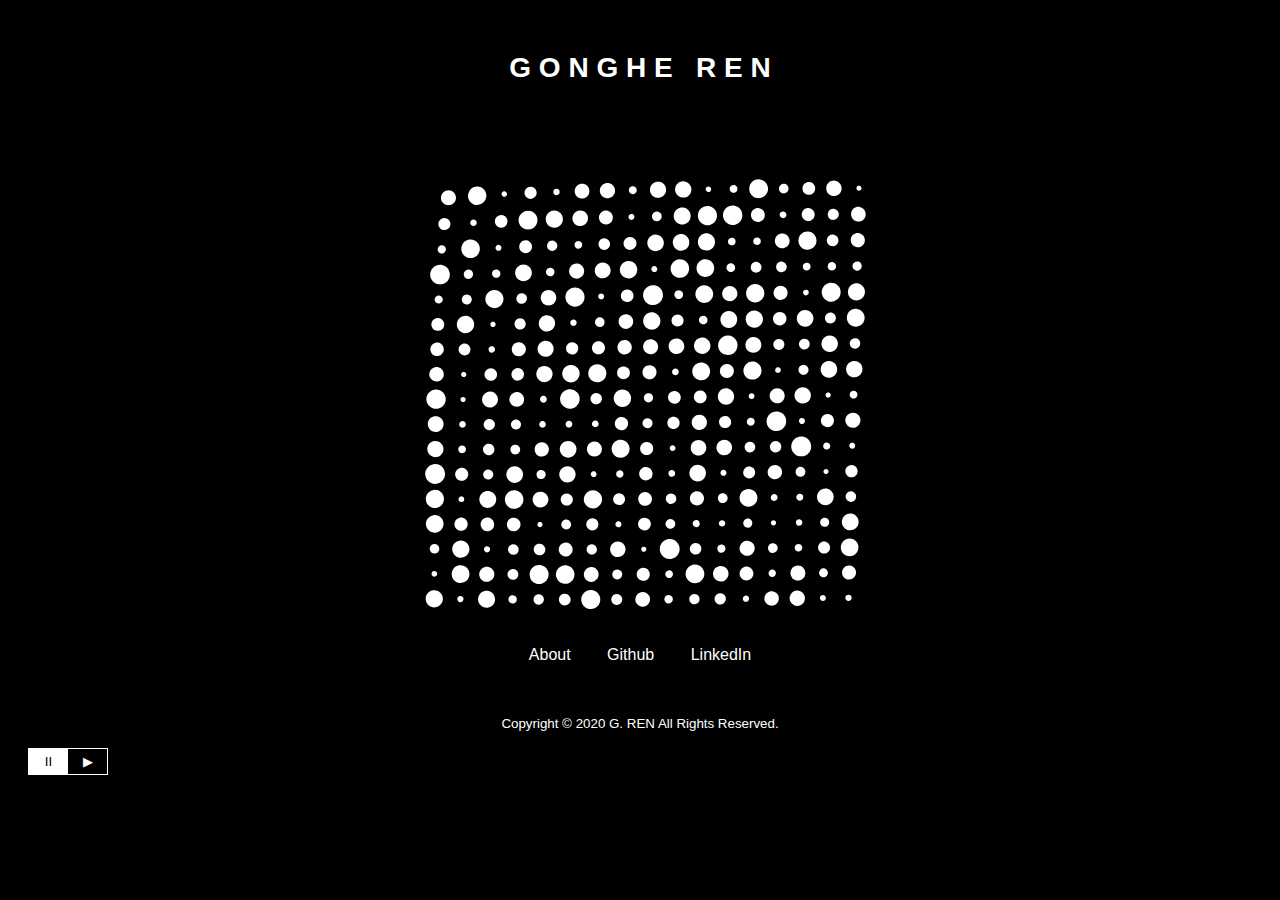
==== index.html @ 462e213e "Update index.html" ====
<!DOCTYPE html>
<html>

<head>
	<meta charset="utf-8">
	<meta name="theme-color" content="#000000">
	<title>G. REN</title>
	<link rel="stylesheet" href="css/style.css">
	<script src="library/p5.min.js"></script>
	<script src="library/jquery-3.5.1.min.js"></script>
	<script src="js/sketch.js"></script>
	<script src="js/audio.js"></script>
</head>

<body>	
	<div class="header">
		<h1>G O N G H E &nbsp; R E N</h1>
	</div>
	
	<div id="sketch-holder"></div>
	
	<div class="navi">
		<a href="about.html">About</a>
		<a href="https://github.com/Tsurumiya">Github</a>
		<a href="https://www.linkedin.com/in/gonghe-ren/">LinkedIn</a>

	</div>
	
	<div class="footer">
		<p><small>Copyright © 2020 G. REN All Rights Reserved.</small></p>
	</footer>
	
	<div id="Audio-Control"> 
		<audio id="bgm" preload autoplay loop muted> 
			<source src="assets/sound.ogg" type="audio/ogg">
		</audio> 
		<button onclick="enableMute()" class="off active" type="button">II</button> 
		<button onclick="disableMute()" class="on" type="button">▶</button> 
	</div>
	
</body>

</html>
---- css/style.css ----
body
{
	background-color:black;
	font-family: "Yu Gothic Light", sans-serif;
}

.header {
	padding: 25px;
	text-align: center;
}

.content {
	padding: 25px;
	text-align: center;
}

.content a {	
	color: white;
	text-decoration: none;
}

.content a:hover {
	text-decoration: underline;
}

.content a:active {
	color: DarkGray;
	text-decoration: underline;
}

.navi {
	overflow: hidden;
	text-align:center;
}

.navi a {
    display:inline-block;	
	color: white;
	padding: 14px 16px;
	text-decoration: none;
}

.navi a:hover {
	text-decoration: underline;
}

.navi a:active {
	color: DarkGray;
	text-decoration: underline;
}

.footer
{
	text-align:center;
	font-size:12px;
	padding: 20px;
}

h1
{
	font-size:28px;
	color:white;
}

h2
{
	font-size:20px;
	color:white;
}

p
{
	font-size:16px;
	color:white;
}
			
#sketch-holder {
	width:500px;
	margin:0 auto;
}

button {
	background-color: transparent;
	color: white;
	border: none; 	
	cursor: pointer; 	
	outline: none; 	
	padding: 0; 	
	appearance: none; 	
}	

#Audio-Control {	
	overflow: hidden; 	
	margin:0 auto;	
} 	

#Audio-Control button { 	
	border: 1px solid white; 	
	width: 40px;
	float: left;
	padding: 5px 0; 
	-webkit-transition: all 0.2s ease;	
	-moz-transition: all 0.2s ease; 	
	-o-transition: all 0.2s ease; 	
	transition: all 0.2s ease; 	
} 	

#Audio-Control button.on { 	
	border-left: none;	
}	

#Audio-Control button.off {	
	border-right: none; 	
}	

#Audio-Control button.active { 	
	background: white;	
	color: black;	
} 	

#Audio-Control button:not(.active):hover { 	
	background: #ccc; 	
}
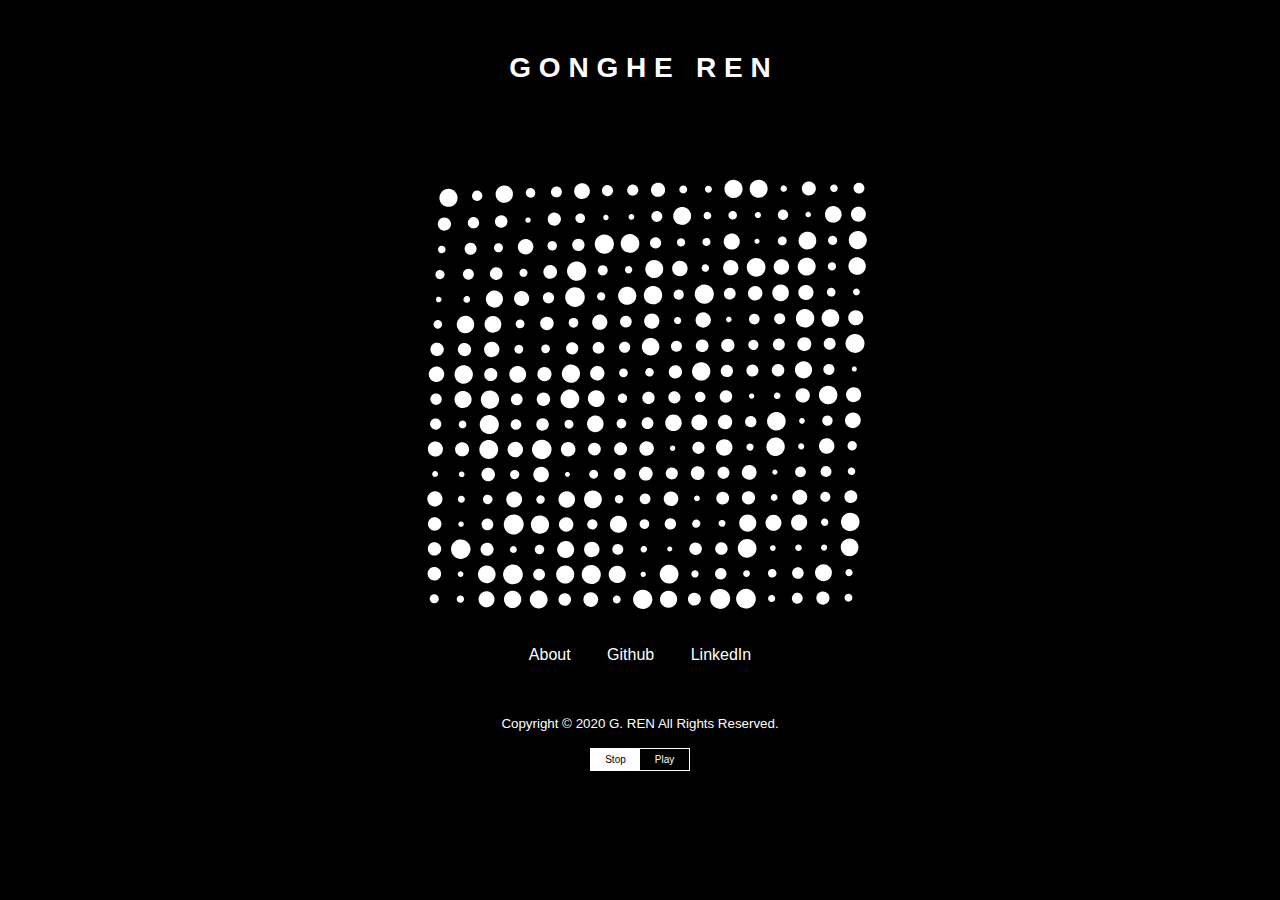
==== commit 996da2ef: "Update index.html" ====
--- a/index.html
+++ b/index.html
@@ -31,11 +31,11 @@
 	</footer>
 	
 	<div id="Audio-Control"> 
-		<audio id="bgm" preload autoplay loop muted> 
+		<audio id="bgm" preload autoplay loop> 
 			<source src="assets/sound.ogg" type="audio/ogg">
 		</audio> 
-		<button onclick="enableMute()" class="off active" type="button">II</button> 
-		<button onclick="disableMute()" class="on" type="button">▶</button> 
+		<button onclick="enableMute()" class="off active" type="button">Stop</button> 
+		<button onclick="disableMute()" class="on" type="button">Play</button> 
 	</div>
 	
 </body>
--- a/css/style.css
+++ b/css/style.css
@@ -90,15 +90,17 @@
 }	
 
 #Audio-Control {	
-	overflow: hidden; 	
+	overflow: hidden;
+	width: 100px;
 	margin:0 auto;	
 } 	
 
 #Audio-Control button { 	
 	border: 1px solid white; 	
-	width: 40px;
+	width: 50px;
 	float: left;
-	padding: 5px 0; 
+	padding: 5px 0;
+	font-size: 10px;
 	-webkit-transition: all 0.2s ease;	
 	-moz-transition: all 0.2s ease; 	
 	-o-transition: all 0.2s ease; 	
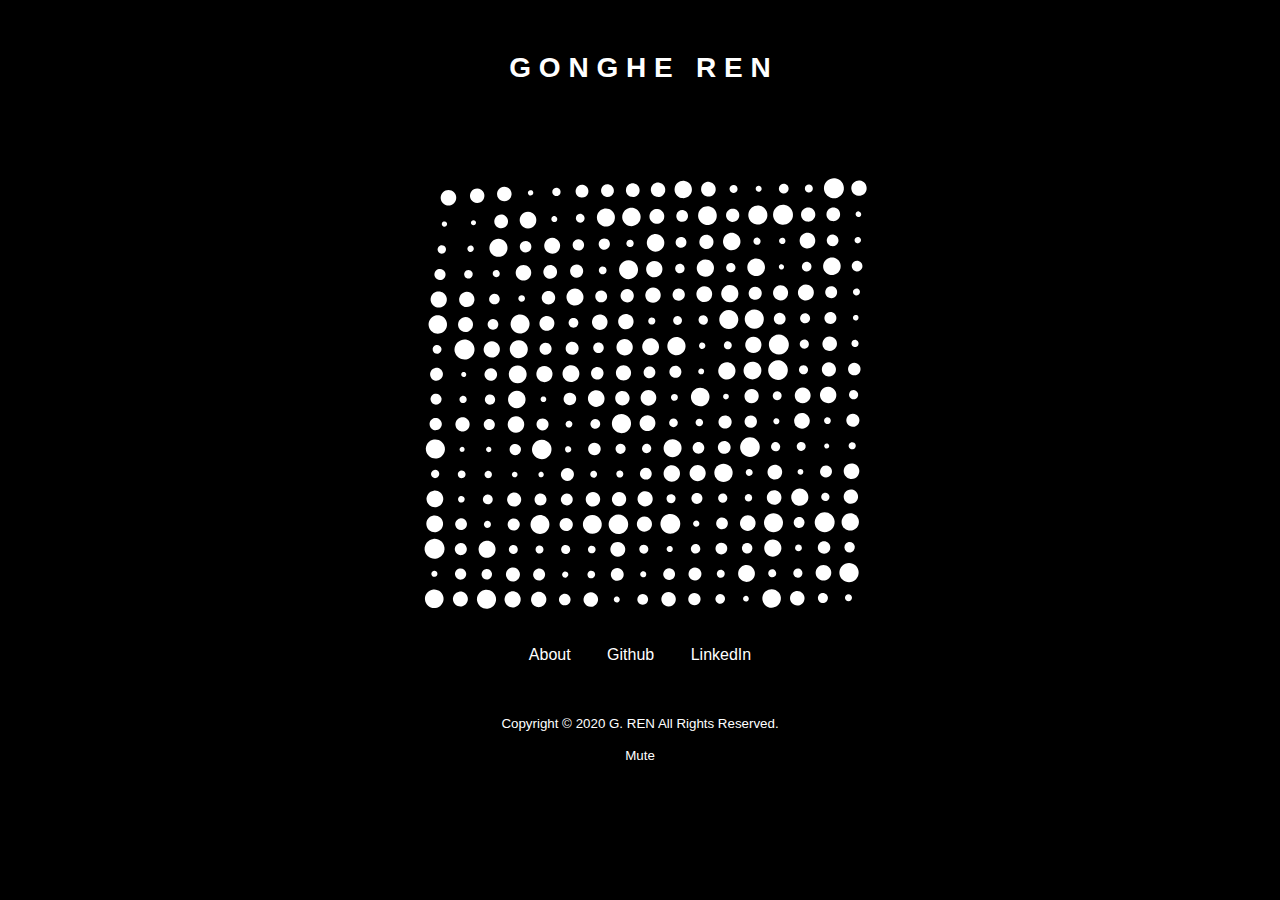
==== commit d5bb8584: "Update index.html" ====
--- a/index.html
+++ b/index.html
@@ -31,11 +31,14 @@
 	</footer>
 	
 	<div id="Audio-Control"> 
-		<audio id="bgm" preload autoplay loop> 
+		<audio id="bgm" preload autoplay loop muted> 
 			<source src="assets/sound.ogg" type="audio/ogg">
 		</audio> 
+		<!-- button ver1
 		<button onclick="enableMute()" class="off active" type="button">Stop</button> 
 		<button onclick="disableMute()" class="on" type="button">Play</button> 
+		-->
+		<button id="muteButton" onclick="toggleMute()" class="off active" type="button">Mute</button> 
 	</div>
 	
 </body>
--- a/css/style.css
+++ b/css/style.css
@@ -89,6 +89,11 @@
 	appearance: none; 	
 }	
 
+#muteButton {
+  width: 100px
+}
+
+/*
 #Audio-Control {	
 	overflow: hidden;
 	width: 100px;
@@ -117,9 +122,10 @@
 
 #Audio-Control button.active { 	
 	background: white;	
-	color: black;	
+	color: #ccc;	
 } 	
 
 #Audio-Control button:not(.active):hover { 	
 	background: #ccc; 	
 }
+*/
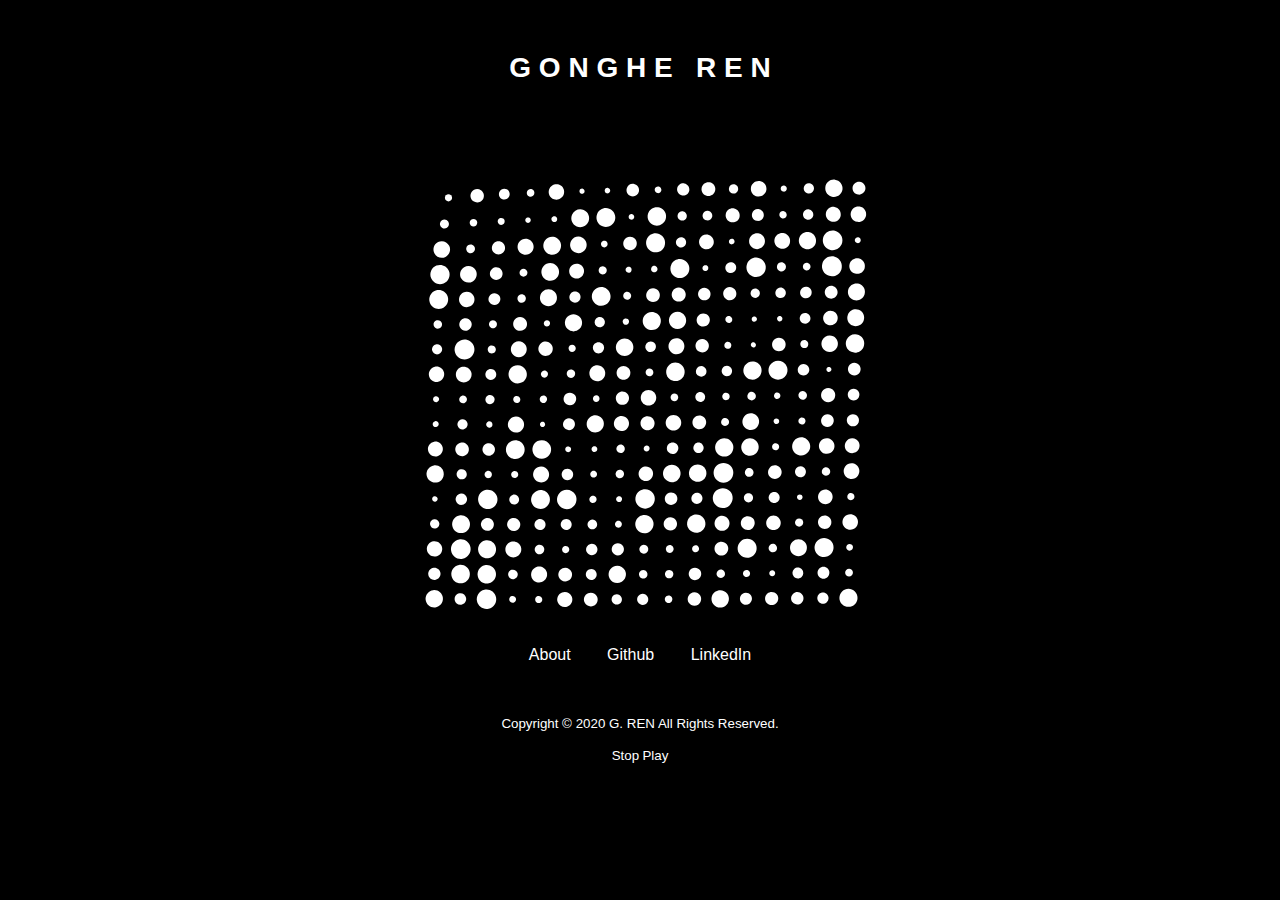
==== commit 483f4556: "Update index.html" ====
--- a/index.html
+++ b/index.html
@@ -34,11 +34,8 @@
 		<audio id="bgm" preload autoplay loop muted> 
 			<source src="assets/sound.ogg" type="audio/ogg">
 		</audio> 
-		<!-- button ver1
 		<button onclick="enableMute()" class="off active" type="button">Stop</button> 
 		<button onclick="disableMute()" class="on" type="button">Play</button> 
-		-->
-		<button id="muteButton" onclick="toggleMute()" class="off active" type="button">Mute</button> 
 	</div>
 	
 </body>
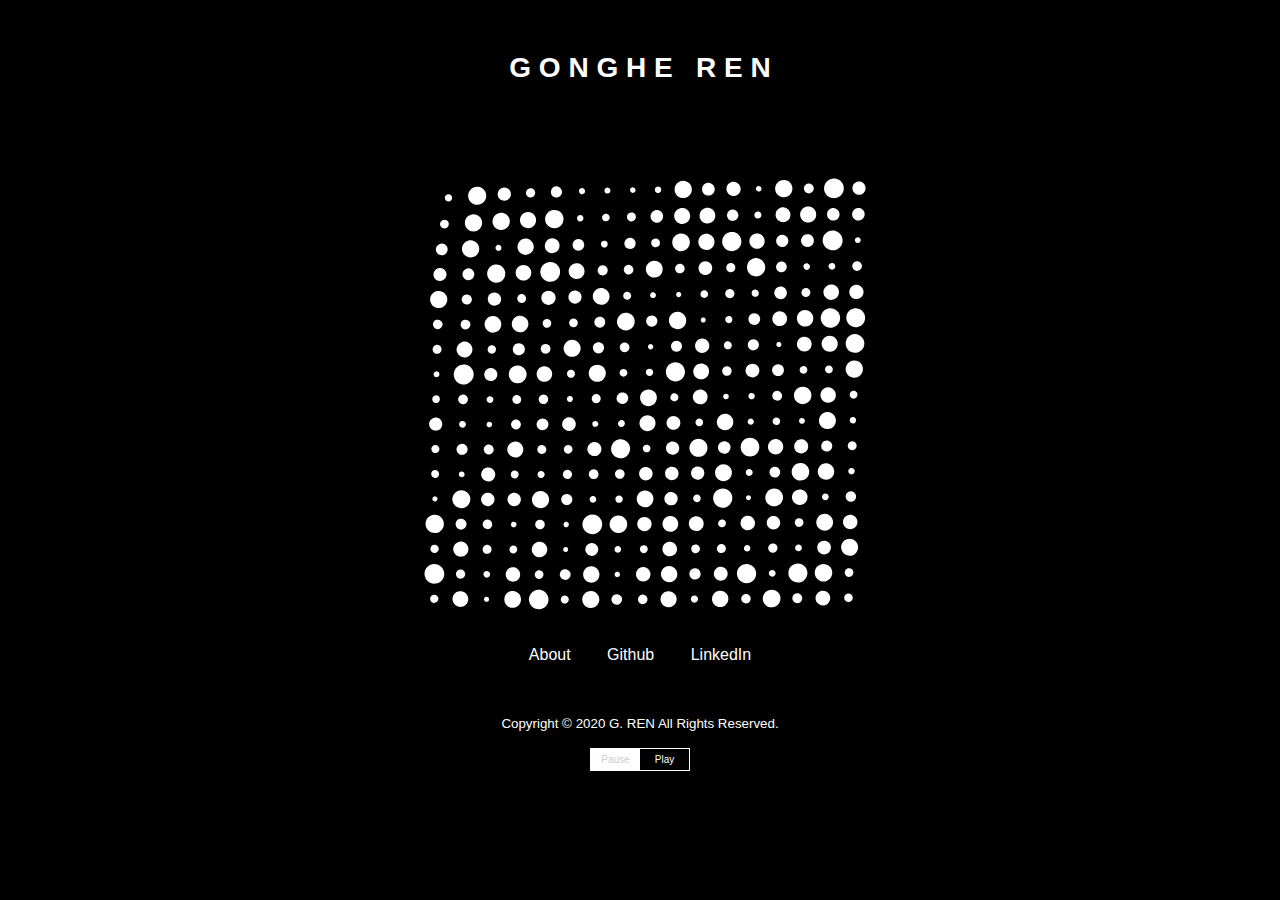
==== commit ff841574: "Update index.html" ====
--- a/index.html
+++ b/index.html
@@ -31,10 +31,10 @@
 	</footer>
 	
 	<div id="Audio-Control"> 
-		<audio id="bgm" preload autoplay loop muted> 
+		<audio id="bgm" preload loop> 
 			<source src="assets/sound.ogg" type="audio/ogg">
 		</audio> 
-		<button onclick="enableMute()" class="off active" type="button">Stop</button> 
+		<button onclick="enableMute()" class="off active" type="button">Pause</button> 
 		<button onclick="disableMute()" class="on" type="button">Play</button> 
 	</div>
 	
--- a/css/style.css
+++ b/css/style.css
@@ -89,11 +89,6 @@
 	appearance: none; 	
 }	
 
-#muteButton {
-  width: 100px
-}
-
-/*
 #Audio-Control {	
 	overflow: hidden;
 	width: 100px;
@@ -128,4 +123,3 @@
 #Audio-Control button:not(.active):hover { 	
 	background: #ccc; 	
 }
-*/
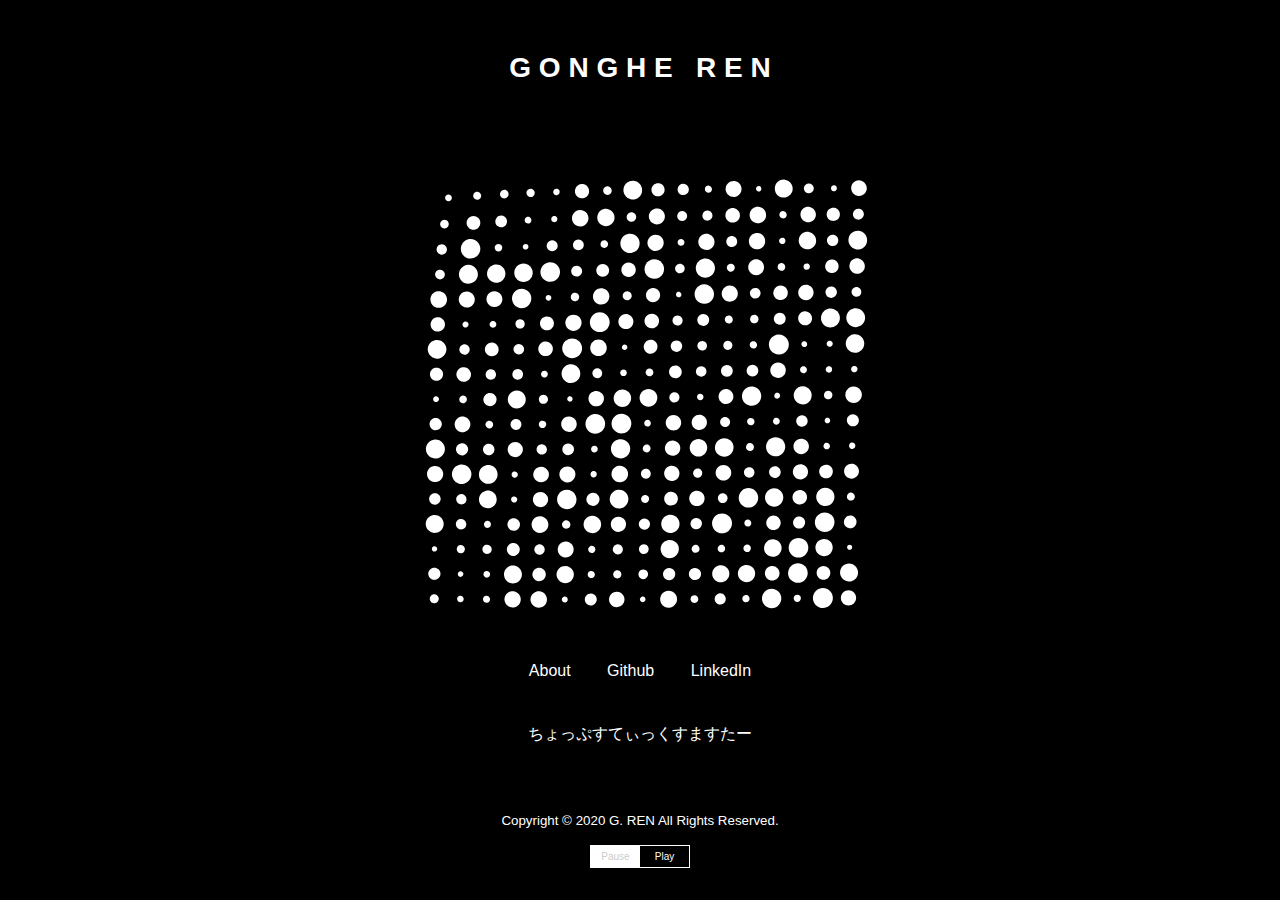
==== commit 221b4e0c: "Update index.html" ====
--- a/index.html
+++ b/index.html
@@ -20,9 +20,10 @@
 	<div id="sketch-holder"></div>
 	
 	<div class="navi">
-		<a href="about.html">About</a>
+		<p><a href="about.html">About</a>
 		<a href="https://github.com/Tsurumiya">Github</a>
-		<a href="https://www.linkedin.com/in/gonghe-ren/">LinkedIn</a>
+		<a href="https://www.linkedin.com/in/gonghe-ren/">LinkedIn</a><p>
+		<p><a href="https://tsurumiya.github.io/ChopsticksMaster/">ちょっぷすてぃっくすますたー</a><p>
 
 	</div>
 	
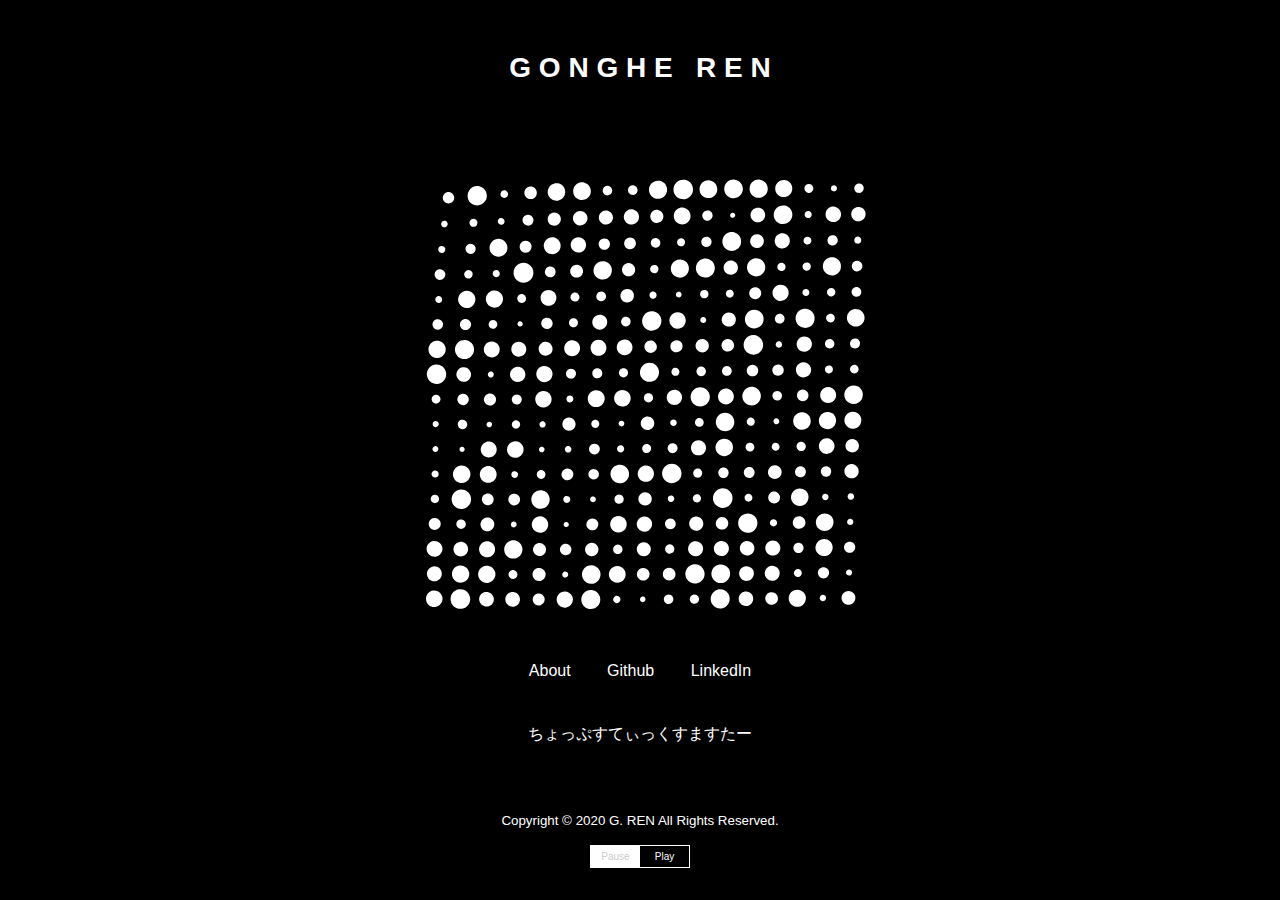
==== commit c649ebd8: "Update index.html" ====
--- a/index.html
+++ b/index.html
@@ -22,8 +22,8 @@
 	<div class="navi">
 		<p><a href="about.html">About</a>
 		<a href="https://github.com/Tsurumiya">Github</a>
-		<a href="https://www.linkedin.com/in/gonghe-ren/">LinkedIn</a><p>
-		<p><a href="https://tsurumiya.github.io/ChopsticksMaster/">ちょっぷすてぃっくすますたー</a><p>
+		<a href="https://www.linkedin.com/in/gonghe-ren/">LinkedIn</a></p>
+		<p><a href="https://tsurumiya.github.io/ChopsticksMaster/">ちょっぷすてぃっくすますたー</a></p>
 
 	</div>
 	
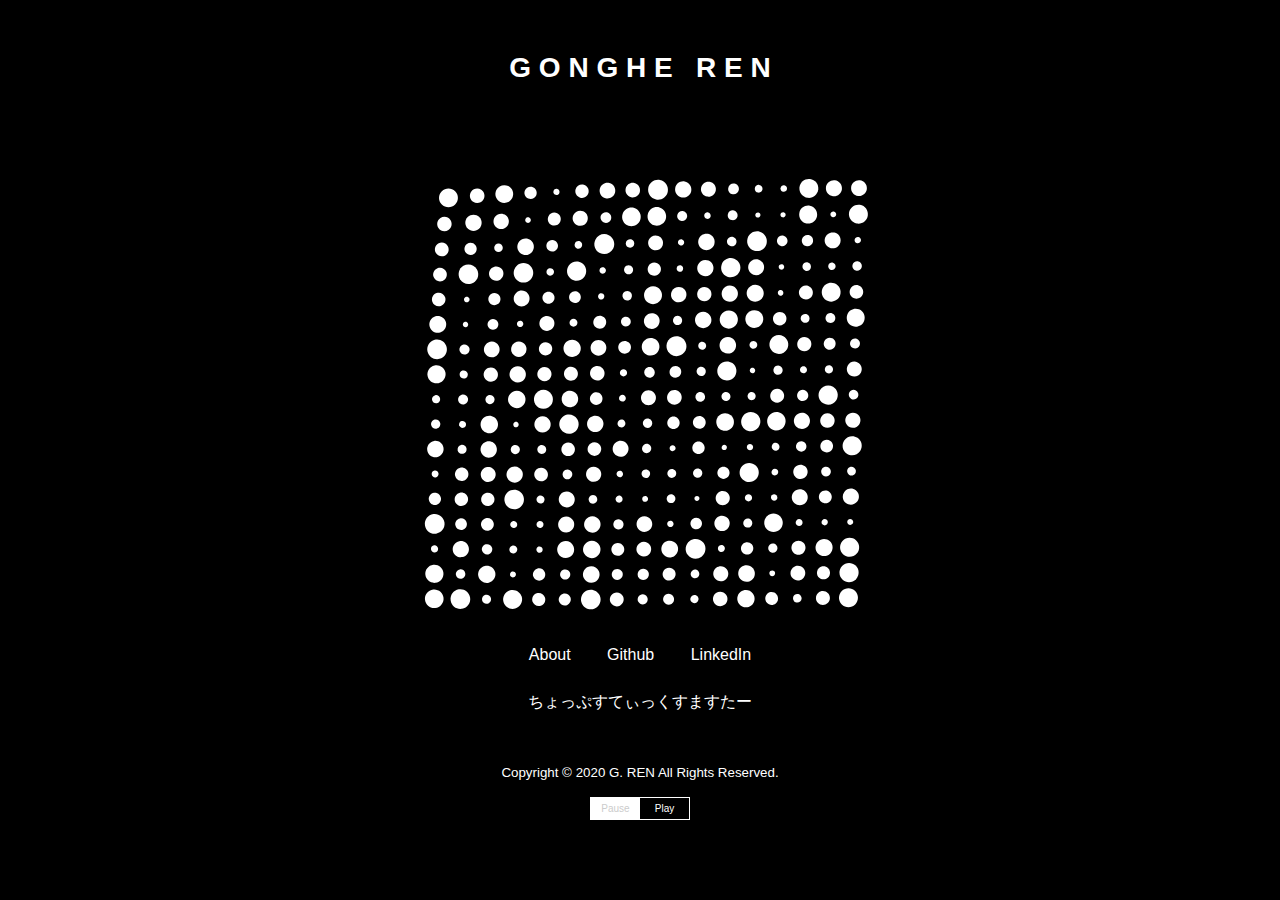
==== commit 47929c2b: "Update index.html" ====
--- a/index.html
+++ b/index.html
@@ -20,10 +20,10 @@
 	<div id="sketch-holder"></div>
 	
 	<div class="navi">
-		<p><a href="about.html">About</a>
+		<a href="about.html">About</a>
 		<a href="https://github.com/Tsurumiya">Github</a>
-		<a href="https://www.linkedin.com/in/gonghe-ren/">LinkedIn</a></p>
-		<p><a href="https://tsurumiya.github.io/ChopsticksMaster/">ちょっぷすてぃっくすますたー</a></p>
+		<a href="https://www.linkedin.com/in/gonghe-ren/">LinkedIn</a><br>
+		<a href="https://tsurumiya.github.io/ChopsticksMaster/">ちょっぷすてぃっくすますたー</a>
 
 	</div>
 	
